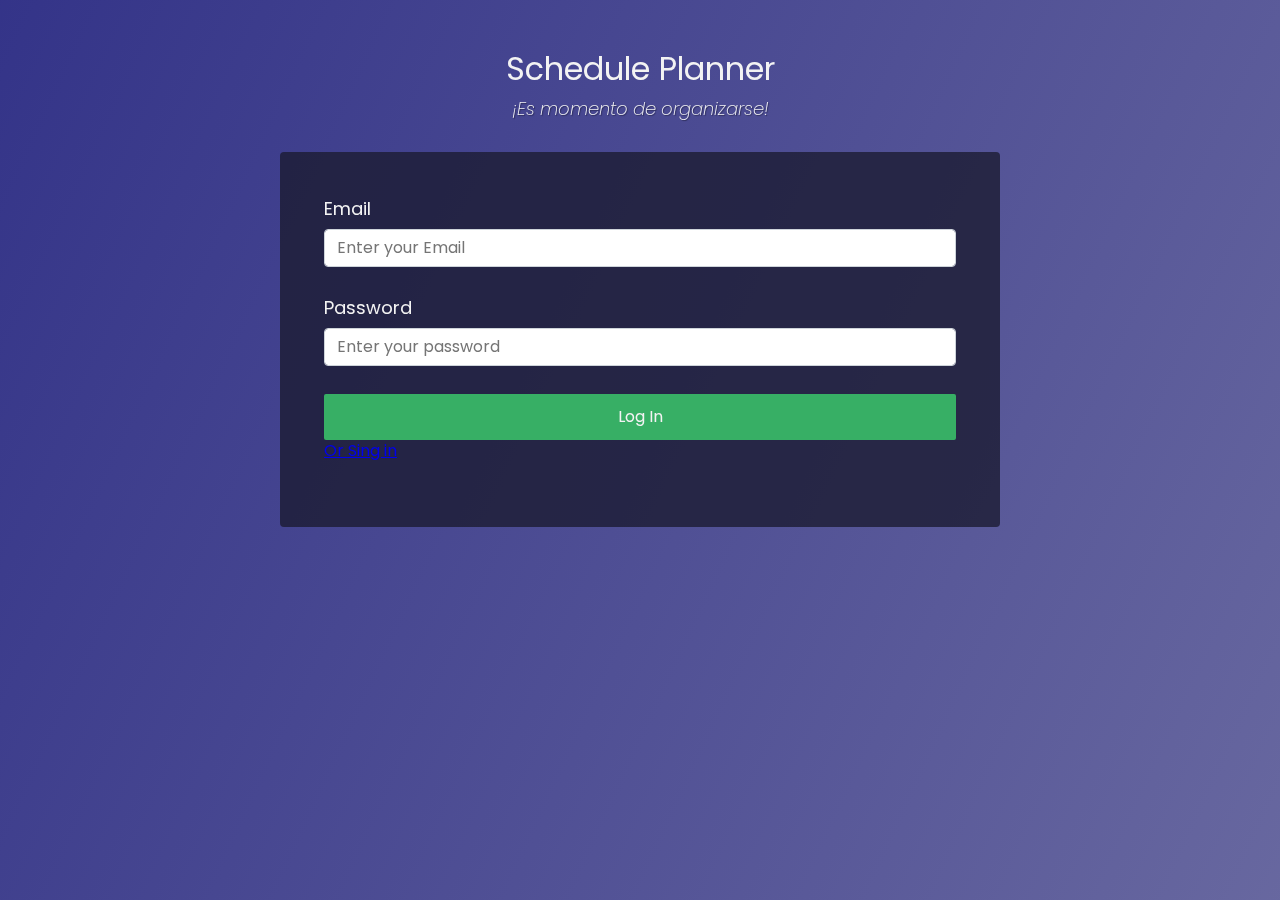
==== index.html @ dd4529e3 "Add files via upload" ====
<html><head>
    <link rel="stylesheet" href="styles.css">
  </head>
  <body>
    <div class="container">
      <header class="header">
        <h1 id="title" class="text-center">Schedule Planner</h1>
        <p id="description" class="description text-center">
          ¡Es momento de organizarse!
        </p>
      </header>
      <form id="survey-form">
        <div class="form-group">
          <label id="email-label" for="email">Email</label>
          <input type="email" name="email" id="email" class="form-control" placeholder="Enter your Email" required="">
        </div>
        <div class="form-group">
            <label id="password-label" for="password">Password</label>
            <input type="text" name="password" id="password" class="form-control" placeholder="Enter your password" required="">
          </div>
        <div class="form-group">
          <button type="submit" id="submit" class="submit-button">
            Log In
          </button>
          <a class="text-center" href="C:\Users\amins\OneDrive\Escritorio\Jared\proyecto_horarios\register.html" target="_blank">Or Sing in</a>
        </div>
      </form>
    </div>
  

</body></html>
---- styles.css ----
@import url('https://fonts.googleapis.com/css?family=Poppins:200i,400&display=swap');

:root {
  --color-white: #f3f3f3;
  --color-darkblue: #1b1b32;
  --color-darkblue-alpha: rgba(27, 27, 50, 0.8);
  --color-green: #37af65;
}

*,
*::before,
*::after {
  box-sizing: border-box;
}

body {
  font-family: 'Poppins', sans-serif;
  font-size: 1rem;
  font-weight: 400;
  line-height: 1.4;
  color: var(--color-white);
  margin: 0;
}

/* mobile friendly alternative to using background-attachment: fixed */
body::before {
  content: '';
  position: fixed;
  top: 0;
  left: 0;
  height: 100%;
  width: 100%;
  z-index: -1;
  background: var(--color-darkblue);
  background-image: linear-gradient(
      115deg,
      rgba(58, 58, 158, 0.8),
      rgba(136, 136, 206, 0.7)
    ),
    url(https://www.residencias-estudiantes.com/storage/web_blogs_posts_galeria/f96ca1411f6fea66389899a2b165327e.jpg);
  background-size: cover;
  background-repeat: no-repeat;
  background-position: center;
}

h1 {
  font-weight: 400;
  line-height: 1.2;
}

p {
  font-size: 1.125rem;
}

h1,
p {
  margin-top: 0;
  margin-bottom: 0.5rem;
}

label {
  display: flex;
  align-items: center;
  font-size: 1.125rem;
  margin-bottom: 0.5rem;
}

input,
button,
select,
textarea {
  margin: 0;
  font-family: inherit;
  font-size: inherit;
  line-height: inherit;
}

button {
  border: none;
}

.container {
  width: 100%;
  margin: 3.125rem auto 0 auto;
}

@media (min-width: 576px) {
  .container {
    max-width: 540px;
  }
}

@media (min-width: 768px) {
  .container {
    max-width: 720px;
  }
}

.header {
  padding: 0 0.625rem;
  margin-bottom: 1.875rem;
}

.description {
  font-style: italic;
  font-weight: 200;
  text-shadow: 1px 1px 1px rgba(0, 0, 0, 0.4);
}

.clue {
  margin-left: 0.25rem;
  font-size: 0.9rem;
  color: #e4e4e4;
}

.text-center {
  text-align: center;
}

/* form */

form {
  background: var(--color-darkblue-alpha);
  padding: 2.5rem 0.625rem;
  border-radius: 0.25rem;
}

@media (min-width: 480px) {
  form {
    padding: 2.5rem;
  }
}

.form-group {
  margin: 0 auto 1.25rem auto;
  padding: 0.25rem;
}

.form-control {
  display: block;
  width: 100%;
  height: 2.375rem;
  padding: 0.375rem 0.75rem;
  color: #495057;
  background-color: #fff;
  background-clip: padding-box;
  border: 1px solid #ced4da;
  border-radius: 0.25rem;
  transition: border-color 0.15s ease-in-out, box-shadow 0.15s ease-in-out;
}

.form-control:focus {
  border-color: #80bdff;
  outline: 0;
  box-shadow: 0 0 0 0.2rem rgba(0, 123, 255, 0.25);
}

.input-radio,
.input-checkbox {
  display: inline-block;
  margin-right: 0.625rem;
  min-height: 1.25rem;
  min-width: 1.25rem;
}

.input-textarea {
  min-height: 120px;
  width: 100%;
  padding: 0.625rem;
  resize: vertical;
}

.submit-button {
  display: block;
  width: 100%;
  padding: 0.75rem;
  background: var(--color-green);
  color: inherit;
  border-radius: 2px;
  cursor: pointer;
}
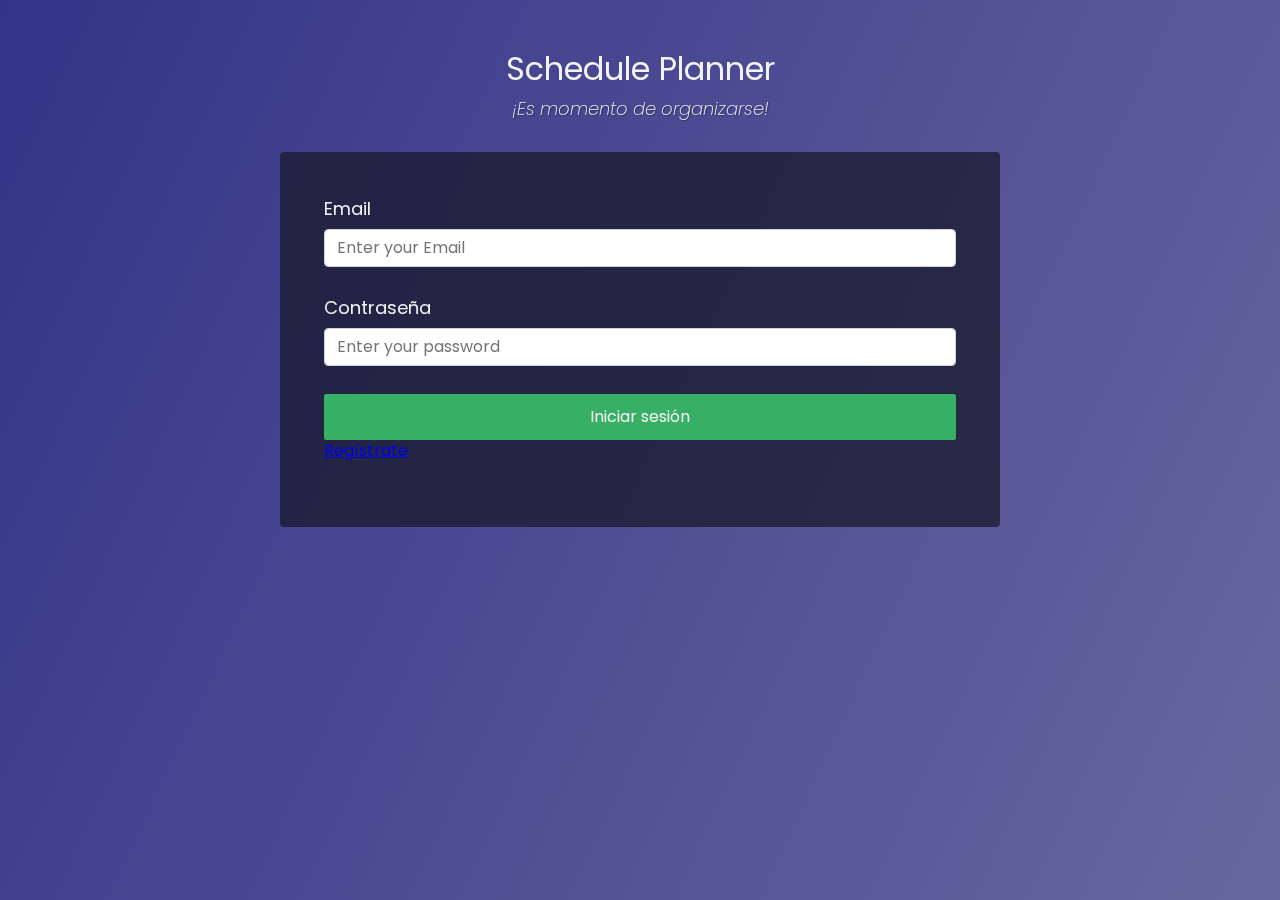
==== commit 290524cd: "Update index.html" ====
--- a/index.html
+++ b/index.html
@@ -15,17 +15,17 @@
           <input type="email" name="email" id="email" class="form-control" placeholder="Enter your Email" required="">
         </div>
         <div class="form-group">
-            <label id="password-label" for="password">Password</label>
+            <label id="password-label" for="password">Contraseña</label>
             <input type="text" name="password" id="password" class="form-control" placeholder="Enter your password" required="">
           </div>
         <div class="form-group">
           <button type="submit" id="submit" class="submit-button">
-            Log In
+            Iniciar sesión
           </button>
-          <a class="text-center" href="C:\Users\amins\OneDrive\Escritorio\Jared\proyecto_horarios\register.html" target="_blank">Or Sing in</a>
+          <a class="text-center" href="register.html" target="_blank">Regístrate</a>
         </div>
       </form>
     </div>
   
 
-</body></html>+</body></html>
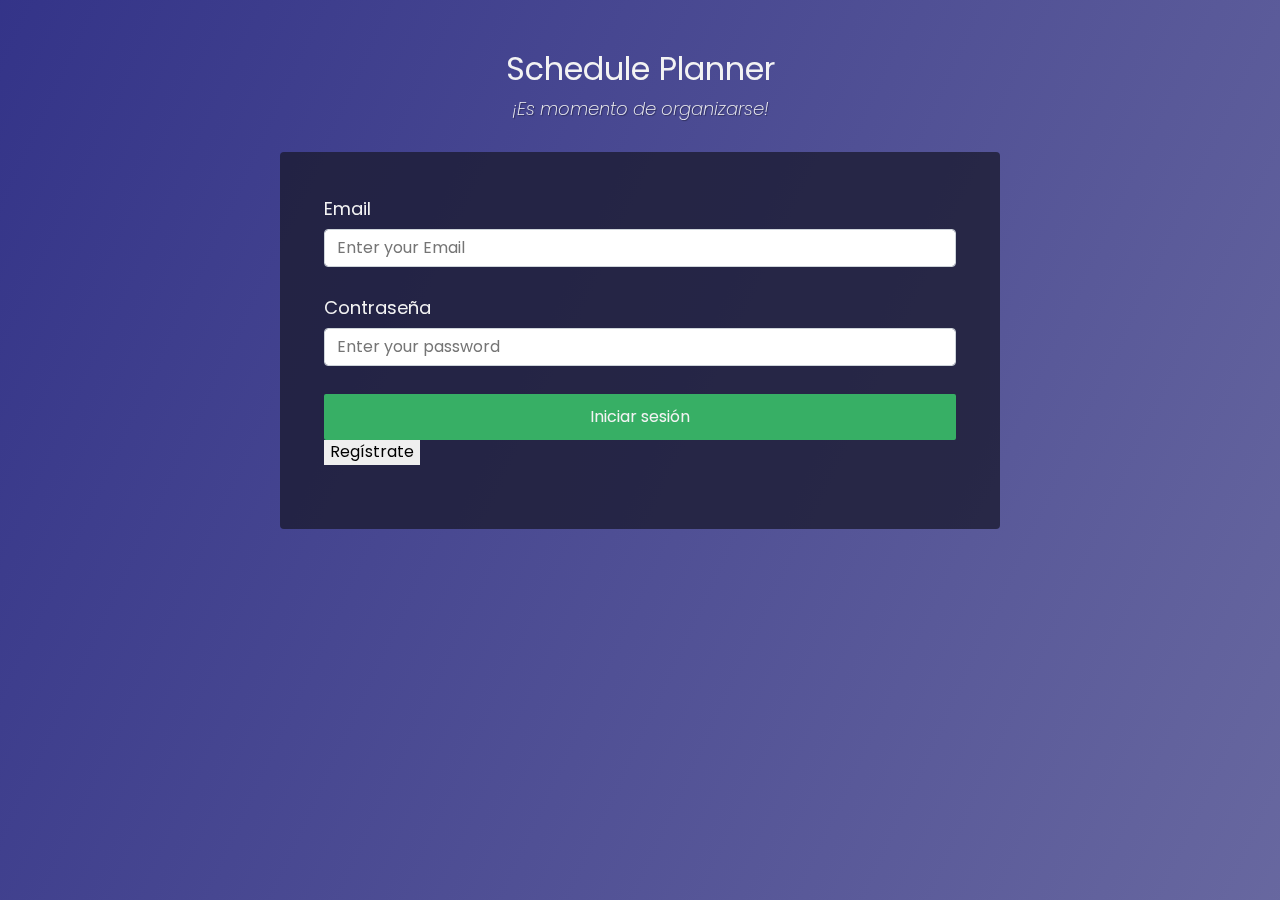
==== commit 1ad5e71f: "Update index.html" ====
--- a/index.html
+++ b/index.html
@@ -1,31 +1,40 @@
-<html><head>
-    <link rel="stylesheet" href="styles.css">
-  </head>
-  <body>
-    <div class="container">
-      <header class="header">
-        <h1 id="title" class="text-center">Schedule Planner</h1>
-        <p id="description" class="description text-center">
-          ¡Es momento de organizarse!
-        </p>
-      </header>
-      <form id="survey-form">
-        <div class="form-group">
-          <label id="email-label" for="email">Email</label>
-          <input type="email" name="email" id="email" class="form-control" placeholder="Enter your Email" required="">
-        </div>
-        <div class="form-group">
-            <label id="password-label" for="password">Contraseña</label>
-            <input type="text" name="password" id="password" class="form-control" placeholder="Enter your password" required="">
-          </div>
-        <div class="form-group">
-          <button type="submit" id="submit" class="submit-button">
-            Iniciar sesión
-          </button>
-          <a class="text-center" href="register.html" target="_blank">Regístrate</a>
-        </div>
-      </form>
-    </div>
-  
+<!DOCTYPE html>
+<html lang="es">
+<head>
+  <meta charset="UTF-8">
+  <meta name="viewport" content="width=device-width, initial-scale=1.0">
+  <title>Login</title>
+  <link rel="stylesheet" href="styles.css">
+</head>
+<body>
+  <div class="container">
+    <header class="header">
+      <h1 id="title" class="text-center">Schedule Planner</h1>
+      <p id="description" class="description text-center">
+        ¡Es momento de organizarse!
+      </p>
+    </header>
+    <form id="survey-form" onsubmit="return validateUser();">
+      <div class="form-group">
+        <label id="email-label" for="email">Email</label>
+        <input type="email" name="email" id="email" class="form-control" placeholder="Enter your Email" required>
+      </div>
+      <div class="form-group">
+        <label id="password-label" for="password">Contraseña</label>
+        <input type="password" name="password" id="password" class="form-control" placeholder="Enter your password" required>
+      </div>
+      <div class="form-group">
+        <button type="submit" id="submit" class="submit-button">
+          Iniciar sesión
+        </button>
+        <button type="button" id="register" class="register-button" onclick="window.location.href='register.html';">
+          Regístrate
+        </button>
+      </div>
+    </form>
+    <p id="message" class="text-center"></p>
+  </div>
 
-</body></html>
+  <script src="script.js"></script>
+</body>
+</html>
